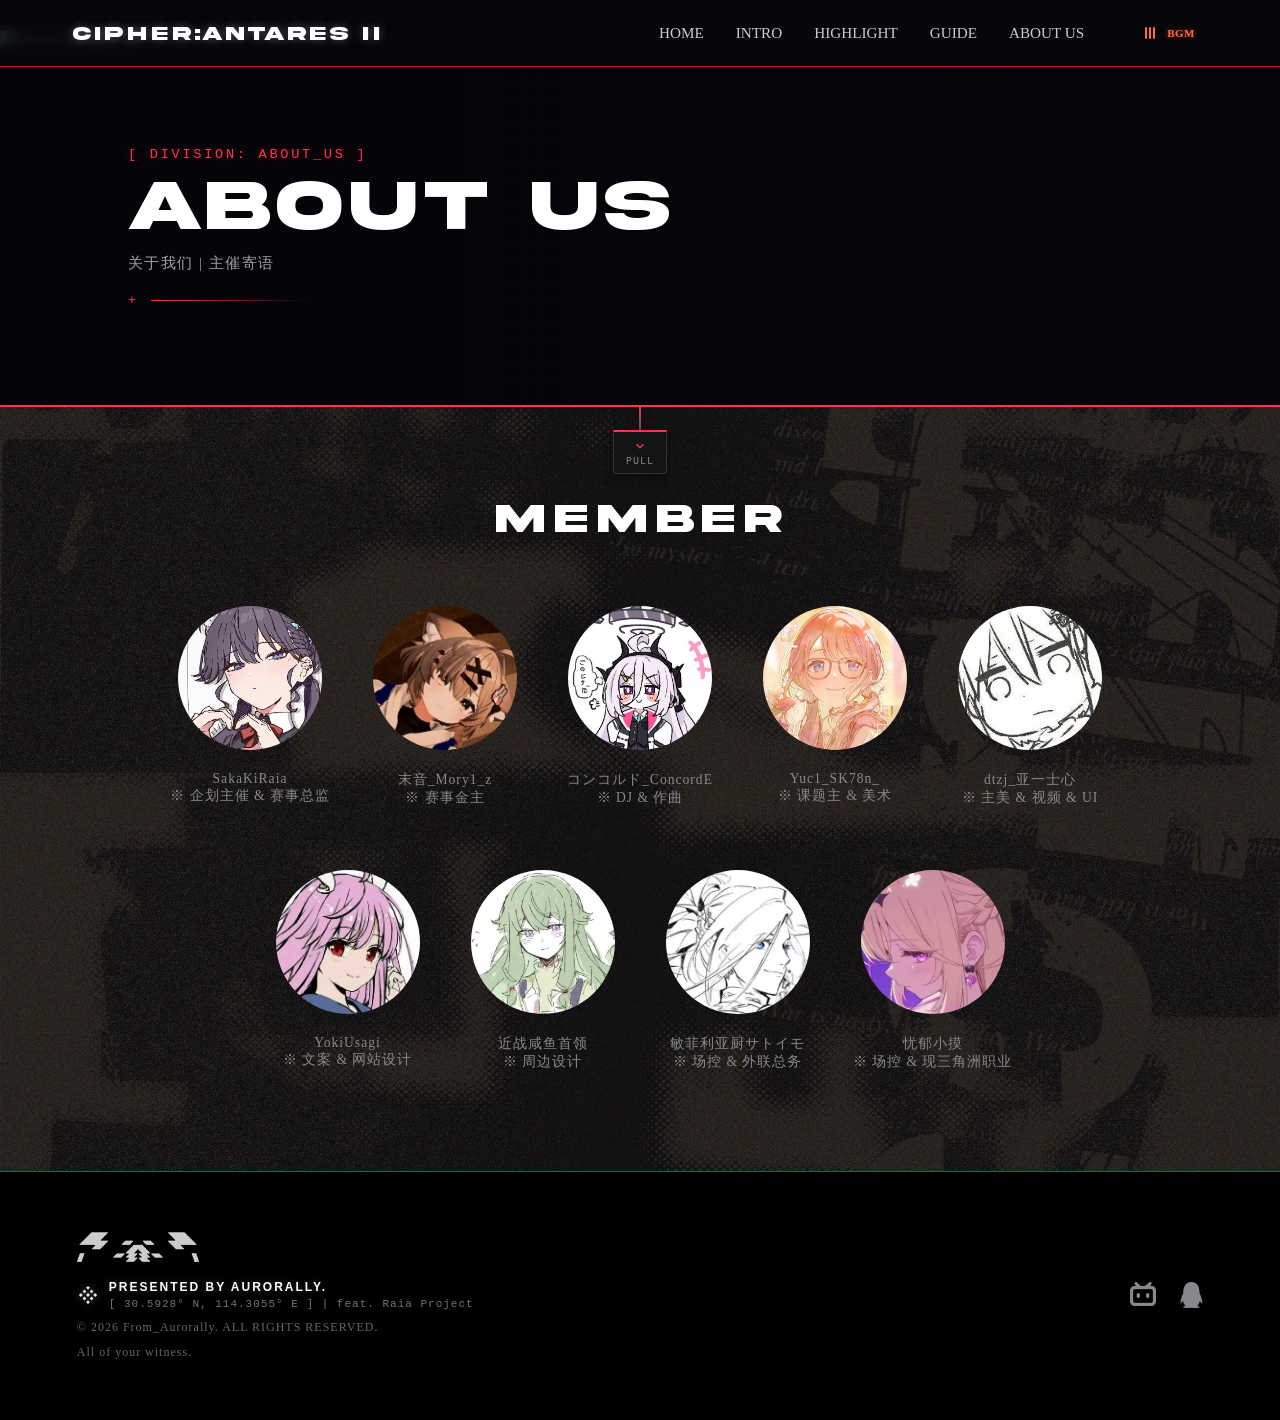
==== about.html @ d3c15f0f "add umamijs" ====
<!DOCTYPE html>
<html lang="zh-CN">
<head>
  <meta charset="UTF-8" />
  <meta name="viewport" content="width=device-width, initial-scale=1.0" />
  <title>CIPHER:ANTARES | 关于我们</title>
  <link rel="icon" href="../../assets/images/logo/ca2logo.png" type="image/png" sizes="32x32">
  <!-- 基础样式 -->
  <link rel="stylesheet" href="assets/css/base.css" />
  <link rel="stylesheet" href="assets/css/layout.css" />
  <link rel="stylesheet" href="assets/css/components.css" />
  <link rel="stylesheet" href="assets/css/pages/about.css" />
  <script defer src="https://cloud.umami.is/script.js" data-website-id="d69e4de8-8d3d-44d1-95a3-670a2f9393e1"></script>
</head>

<body>

<!-- ===============================
     顶部导航（独立存在）
     =============================== -->
<header class="site-header">
  <div class="nav-inner">
   <a href="index.html" class="logo">
  <span class="logo-text">CIPHER:ANTARES II</span>
</a>

    <input type="checkbox" id="nav-toggle" class="nav-toggle" style="display: none;">
    
    <label for="nav-toggle" class="menu-button">
      <span class="hamburger"></span>
    </label>

    <div class="header-right">
      <nav class="main-nav">
        <a href="index.html">HOME</a>
        <a href="introduction.html">INTRO</a>
        <a href="highlight.html">HIGHLIGHT</a>
        <a href="guidelines.html">GUIDE</a>
        <a href="about.html">ABOUT US</a>
      </nav>

      <div class="nav-music-btn" id="bgm-btn">
        <div class="music-bars"><span class="bar"></span><span class="bar"></span><span class="bar"></span></div>
        <span class="music-text">BGM</span>
        <audio id="main-audio" loop><source src="../assets/music/ca2mix.mp3" type="audio/mp3"></audio>
      </div>
    </div>
  </div>
</header>

<!-- ===============================
     banner和下拉面板
     =============================== -->

<main class="page-content reveal">
  
  <section class="about-banner">
    <img 
      src="../../assets/images/about/banner.webp" 
      alt="About Background" 
      class="banner-img"
    />
    
    <div class="banner-bg-overlay"></div>
    
    <div class="banner-container">
      <div class="banner-tag">[ DIVISION: ABOUT_US ]</div>
      <h1 class="banner-title">ABOUT US</h1>
      <p class="banner-subtitle">关于我们 | 主催寄语</p>
      
      <div class="banner-deco-harness">
        <span class="cross-pointer">+</span>
        <span class="line-pursuit"></span>
      </div>
    </div>
  </section>

  <section class="about-main-body">

    <div class="tactical-drawer-container">
  
  <div id="creator-panel" class="creator-message-panel">
    <div class="panel-inner">
      <div class="panel-header">
        <span class="manifesto-tag">[ FromAurorally_ ]</span>
        <div class="panel-deco-line"></div>
      </div>
     <div class="panel-body">
  <h4>关于 Aurorally</h4>
  <p>
    Aurorally 是由原 Code:Aurora 赛事组委会部分成员重组，以发起者 SakaKiRaia 为核心组建的一支专注于 wota艺 赛事活动的企划。<br>
    我们怀着不同的理由但相同的目的走到了一起，尽管如此短暂，一切只为让你亲眼见证发生在当下每一瞬间并铭刻于心。
  </p>

  <div class="panel-deco-line" style="margin: 25px 0 15px 0; opacity: 0.4;"></div>

  <h4>关于 Sakaki's Raia Project</h4>
  <p>
    在十年的打师生涯里，我见到了形形色色的人们，并且有幸与这其中的一部分人们成为了挚友。<br>
    Raia Project 是将我对 wota艺、音乐和我所喜爱和理解的艺术和时尚文化的融合，与我的好朋友们一起打造的多元载体。<br>
    这并不是我一个人的 playroom，而是和我走在同一道路的每个人一同构想的不可能。
  </p>
  
  <p style="text-align: right; color: #ff334d; font-family: monospace; font-weight: bold; margin-top: 15px; letter-spacing: 1px;">
    —— Sakaki
  </p>
</div>
    </div>
  </div>

  <div id="tactical-pull-tab" class="pull-tab-trigger">
    <div class="pull-line"></div>
    <div class="pull-handle">
      <svg class="pull-icon" viewBox="0 0 24 24">
        <path d="M7.41 8.59L12 13.17l4.59-4.58L18 10l-6 6-6-6 1.41-1.41z"/>
      </svg>
      <span class="pull-text">PULL</span>
    </div>
  </div>

</div>

    </section>
    <!-- ===============================
     现役成员
     =============================== -->
<section class="member_section_simple reveal">
    <h2 class="member_title_simple">MEMBER</h2>
    
    <div class="member_list_simple">
        
        <div class="member_matrix_row">
            <div class="member_item_simple">
                <a href="https://space.bilibili.com/1605823" target="_blank" class="member_link_simple">
                    <img src="../../assets/images/about/sakaki.jpg" alt="SakaKiRaia" class="member_img_simple">
                </a>
                <p class="member_desc_simple">SakaKiRaia<br> ※ 企划主催 & 赛事总监</p>
            </div>

            <div class="member_item_simple">
                <a href="https://space.bilibili.com/10678397" target="_blank" class="member_link_simple">
                    <img src="../../assets/images/about/moyin.jpg" alt="Member Avatar" class="member_img_simple">
                </a>
                <p class="member_desc_simple">末音_Mory1_z<br> ※ 赛事金主</p>
            </div>

            <div class="member_item_simple">
                <a href="https://space.bilibili.com/179640217" target="_blank" class="member_link_simple">
                    <img src="../../assets/images/about/concorde.jpg" alt="Member Avatar" class="member_img_simple">
                </a>
                <p class="member_desc_simple">コンコルド_ConcordE<br> ※ DJ & 作曲</p>
            </div>

            <div class="member_item_simple">
                <a href="https://space.bilibili.com/8405130" target="_blank" class="member_link_simple">
                    <img src="../../assets/images/about/yuci.jpg" alt="Member Avatar" class="member_img_simple">
                </a>
                <p class="member_desc_simple">Yuc1_SK78n_<br> ※ 课题主 & 美术</p>
            </div>

            <div class="member_item_simple">
                <a href="https://space.bilibili.com/71351123" target="_blank" class="member_link_simple">
                    <img src="../../assets/images/about/yayi.jpg" alt="Member Avatar" class="member_img_simple">
                </a>
                <p class="member_desc_simple">dtzj_亚一士心<br>  ※ 主美 & 视频 & UI</p>
            </div>
        </div>

        <div class="member_matrix_row">

            <div class="member_item_simple">
                <a href="https://space.bilibili.com/13145340" target="_blank" class="member_link_simple">
                    <img src="../../assets/images/about/yao.jpg" alt="Member Avatar" class="member_img_simple">
                </a>
                <p class="member_desc_simple">YokiUsagi<br>  ※ 文案 & 网站设计</p>
            </div>


            <div class="member_item_simple">
                <a href="https://space.bilibili.com/39491863" target="_blank" class="member_link_simple">
                    <img src="../../assets/images/about/xianyu.jpg" alt="Member Avatar" class="member_img_simple">
                </a>
                <p class="member_desc_simple">近战咸鱼首领<br>  ※ 周边设计</p>
            </div>

            <div class="member_item_simple">
                <a href="https://space.bilibili.com/131552605" target="_blank" class="member_link_simple">
                    <img src="../../assets/images/about/qie.jpg" alt="Member Avatar" class="member_img_simple">
                </a>
                <p class="member_desc_simple">敏菲利亚厨サトイモ<br> ※ 场控 & 外联总务</p>
            </div>

            <div class="member_item_simple">
                <a href="https://space.bilibili.com/262949741" target="_blank" class="member_link_simple">
                    <img src="../../assets/images/about/moi.jpg" alt="Member Avatar" class="member_img_simple">
                </a>
                <p class="member_desc_simple">忧郁小摸<br> ※ 场控 & 现三角洲职业</p>
            </div>

           
        </div>

    </div>
</section>

</main>













<!-- 页脚区域 -->
<!-- Font Awesome -->
<link
  rel="stylesheet"
  href="https://cdnjs.cloudflare.com/ajax/libs/font-awesome/6.5.1/css/all.min.css"
/>

<footer class="main-footer">
  <div class="footer-container">
    <div class="footer-info">
      <div class="footer-logo">
        <img
          src="../../assets/images/logo/half-logo.png"
          alt="CIPHER:ANTARES II"
        >

        <div class="presented-by">
          <div class="presented-content">

            <span class="main-text">
              PRESENTED BY AURORALLY.
            </span>

            <span class="geo-coord">
              [ 30.5928° N, 114.3055° E ] | feat. Raia Project
            </span>

          </div>
        </div>

      </div>

      <p class="copyright">
        © 2026 From_Aurorally. ALL RIGHTS RESERVED.
      </p>

      <p class="slogan">
        All of your witness.
      </p>

    </div>

    <!-- SNS LINKS -->

    <div class="footer-links">

      <!-- BILIBILI -->

      <a
        href="https://space.bilibili.com/3461579630708768/"
        target="_blank"
        class="footer-icon-link"
        aria-label="Bilibili"
      >
        <i class="fa-brands fa-bilibili"></i>
      </a>

      <!-- QQ GROUP -->

      <a
        href="http://qm.qq.com/cgi-bin/qm/qr?_wv=1027&k=5QK3-1fl89k9BeYAehmGG2VY865gLKZG&authKey=m26QxLhemv8t9h1xnzWl4G32vc2Mon6k4yRUpjU6hcfHFciSiLjvbk11tkfnHjHq&noverify=0&group_code=954858240"
        target="_blank"
        class="footer-icon-link"
        aria-label="QQ Group"
      >
        <i class="fa-brands fa-qq"></i>
      </a>

    </div>

  </div>

</footer>

<!-- ===============================
     JS
     =============================== -->
<script src="assets/js/pages/about.js"></script>
<script src="assets/js/animation.js"></script>
<script src="assets/js/main.js"></script>


<!-- Lenis 核心库 -->
<script src="https://unpkg.com/lenis@1.1.13/dist/lenis.min.js"></script>
</body>
</html
---- assets/css/base.css ----
:root {
  /* ===============================
     主色系（红黑霓虹 · 七月流火）
     =============================== */

  /* 背景：带红调的深黑 */
  --color-bg: #070509;
  --color-bg-soft: #12080d;

  /* 主色：恒星红（不深、不闷） */
  --color-primary: #E35A3A;

  /* 辅助红（结构 / 分割用） */
  --color-secondary: #7A1F24;

  /* 强调色：更亮的流火 */
  --color-accent: #e62e00;

  /* ===============================
     文字
     =============================== */

  --color-text-main: #F2E9EB;
  --color-text-muted: #9A7A80;

  /* ===============================
   霓虹效果（热霓虹 · 明显可见）
   =============================== */

--glow-primary:
  0 0 6px  rgba(255, 106, 61, 0.45),
  0 0 14px rgba(255, 106, 61, 0.65),
  0 0 28px rgba(227, 90, 58, 0.55);

--glow-accent:
  0 0 8px  rgba(255, 140, 90, 0.55),
  0 0 18px rgba(255, 106, 61, 0.75),
  0 0 36px rgba(227, 90, 58, 0.6);


  /* ===============================
     字体
     =============================== */
:root {
  /* 标题字体：
     英文使用你注册的 akirafont
     中文使用你注册的 homo-black（900字重）
  */
  --font-title:
    'akirafont',
    'homo-sc-black',
    sans-serif;

  /* 正文字体：
     英文使用 Inter
     中文使用 Noto Sans SC（系统没有时回退到 sans-serif）
  */
  --font-body:
    'Inter',
    'Noto Sans SC',
    sans-serif;

  /* 如果你仍然需要单独控制中英文标题，也建议保留这两个变量 */
  --font-en-title: 'akirafont';
  --font-cn-title: 'homo-black';
}

  /* ===============================
     布局
     =============================== */

  --max-width: 1200px;
}

/* ===============================
   全局重置
   =============================== */

* {
  margin: 0;
  padding: 0;
  box-sizing: border-box;
}

/* ===============================
   页面基础
   =============================== */

body {
  background: var(--color-bg);
  color: var(--color-text-main);
  font-family: var(--font-body);
  padding-top: 72px;
  margin: 0;
  overflow-x: hidden; /* 只禁横向 */
}

html {
  scroll-behavior: smooth; /* 只影响锚点，不影响滚轮 */
}


.ParticleField {
  position: fixed;
  inset: 0;
  z-index: 1;         /* 在背景 */
  pointer-events: none;
}

#field-canvas {
  width: 100%;
  height: 100%;
}



/* =====================================================
   全局背景配置 (正文背景图)
   ===================================================== */
body {
  margin: 0;
  padding: 0;
  color: #fff;
  background-color: var(--dark-bg); /* 底色兜底 */

  background-image: 
    url('../images/venue/main-bg.webp'); 
  
  background-attachment: fixed;    /* 固定背景，产生视差滚动感 */
  background-position: center top; /* 1080x1920 图片建议从顶部对齐 */
  background-repeat: no-repeat;
  background-size: cover;          /* 等比缩放撑满 */
}

/* =====================================================
   容器透明化处理 (关键)
   ===================================================== */

.section {
  /* 必须取消之前的背景色，否则会遮挡 body 的图 */
  background: transparent !important; 
}



/* 1. 让 body 变成占满全屏的纵向 Flex 容器 */
body {
    display: flex;
    flex-direction: column;
    min-height: 100vh; /* 核心：确保 body 至少与浏览器可视区域一样高 */
    margin: 0;         /* 消除浏览器默认外边距 */
}

/* 2. 让主体内容区域自动扩张，吃掉所有剩余空间 */
.page-content {
    flex: 1;           /* 核心：自动分配剩余空间，无内容时也会把 footer 牢牢顶在最底下 */
    position: relative; 
}

/* 3. 页脚样式微调 */
.main-footer {
    position: relative;
    z-index: 100;
    background: #000;
    padding: 60px var(--side-padding);
    border-top: 1px solid var(--july-flame);
    margin-top: auto;  /* 保险机制：在某些极端布局下依然强制置底 */
}



/* ===============================
   Presented By 样式说明  已放footer
   =============================== */
.kv-actions {
  display: flex;
  align-items: center; 
  gap: 20px; 
  flex-wrap: wrap;
}

.presented-by {
  display: flex;
  align-items: center; /* 九宫格与右侧整体垂直居中 */
  gap: 10px;           /* 👈 拉近九宫格与文字的间距，原为 15px */
  pointer-events: none;
  margin-top: 8px; 
}

/* 45度旋转九宫格印花 */
.presented-by::before {
  content: "";
  flex-shrink: 0;      /* 防止被压缩 */
  width: 22px; 
  height: 22px;
  background-image: url("data:image/svg+xml,%3Csvg width='24' height='24' viewBox='0 0 24 24' fill='none' xmlns='http://www.w3.org/2000/svg'%3E%3Cg transform='rotate(45 12 12)'%3E%3Crect x='5' y='5' width='3' height='3' fill='white'/%3E%3Crect x='10.5' y='5' width='3' height='3' fill='white'/%3E%3Crect x='16' y='5' width='3' height='3' fill='white'/%3E%3Crect x='5' y='10.5' width='3' height='3' fill='white'/%3E%3Crect x='10.5' y='10.5' width='3' height='3' fill='white'/%3E%3Crect x='16' y='10.5' width='3' height='3' fill='white'/%3E%3Crect x='5' y='16' width='3' height='3' fill='white'/%3E%3Crect x='10.5' y='16' width='3' height='3' fill='white'/%3E%3Crect x='16' y='16' width='3' height='3' fill='white'/%3E%3C/g%3E%3C/svg%3E");
  background-size: contain;
  background-repeat: no-repeat;
  filter: drop-shadow(0 0 5px rgba(255, 255, 255, 0.4));
  opacity: 0.9;
}

/* 文字内容容器：上下排列 */
.presented-content {
  display: flex;
  flex-direction: column;
  align-items: flex-start; /* 左对齐 */
  gap: 2px;               /* 两行字之间的行间距 */
}

/* 上行：主标题 */
.main-text {
  font-size: 18px; 
  font-family: var(--font-title);
  color: rgba(255, 255, 255, 0.9); 
  letter-spacing: 0.05em; 
  text-transform: uppercase;
  font-weight: 700; 
  text-shadow: 0 0 10px rgba(255, 255, 255, 0.2);
}

/* 下行：经纬度中括号 */
.geo-coord {
  font-size: 11px;       /* 坐标稍微小一点才有情报感 */
  font-family: 'Courier New', monospace; /* 使用等宽字体更有代码感 */
  color: rgba(255, 255, 255, 0.5); 
  letter-spacing: 0.1em;
  font-weight: 400;
}


.section.intro {
  padding-top: 45px !important; /* 根据视觉微调，尝试改成 20px 或 40px */
}

/* 标题样式：消除默认 margin 导致的空隙 */
---- assets/css/layout.css ----
@font-face {
  font-family: 'akirafont'; 
  /* 注意：../ 表示返回上一级，进入 fonts 文件夹 */
  src: url("/assets/fonts/akira-exp.woff2") format('woff2'); /* 优先用 woff2 */
  font-weight: normal;
  font-style: normal;
  font-display: swap;
}

@font-face {
  font-family: 'homo-sc-black'; 
  /* 注意：../ 表示返回上一级，进入 fonts 文件夹 */
  src: url("/assets/fonts/homo-sc-black.woff2") format('woff2'); /* 优先用 woff2 */
  font-weight: 900;
  font-style: normal;
  font-display: swap;
}

/* ===============================
   1. 基础全局样式
   =============================== */
.logo { text-decoration: none; }


.btn {
  padding: 0.75rem 1.5rem;
  border-radius: 999px;
  font-weight: 600;
  text-decoration: none;
  transition: 0.3s ease;
  display: inline-block;
}

.btn.primary {
  background: var(--color-primary);
  color: #000;
  box-shadow: var(--glow-primary);
}

.btn.ghost {
  border: 1px solid var(--color-primary);
  color: var(--color-primary);
}

/* ===============================
   2. 顶部导航
   =============================== */
.site-header {
  position: fixed;
  top: 0;
  left: 0;
  width: 100%;
  /* 必须是全场最高，压过 Hero(30) 和 HUD */
  z-index: 9999; 
  background: rgba(7, 8, 12, 0.6);
  backdrop-filter: blur(6px);
  border-bottom: 1.5px solid #e60036;
  
  /* 关键：让 header 容器本身不挡鼠标，点击可以穿透到下方的视频/Logo */
  pointer-events: none; 
}

.nav-inner {
  /* 恢复导航内容的点击能力 */
  pointer-events: auto; 
  
  max-width: var(--max-width);
  margin: 0 auto;
  padding: 1rem 2rem;
  display: flex;
  align-items: center;
  justify-content: space-between;
}


.main-nav { 
  display: flex; 
  gap: 2rem; 
}

/* 导航链接基础样式 */
.main-nav a {
  position: relative;
  text-decoration: none;
  font-size: 0.95rem;
  color: #ccc; /* 默认浅灰色，增加悬停对比度 */
  padding: 0.5rem 0;
  transition: color 0.3s ease;
}


.header-right {
  display: flex;
  align-items: center;
  gap: 3rem;
}

/* --- 暗橘红射线动效（热霓虹） --- */
.main-nav a::after {
  content: "";
  position: absolute;
  left: 0;
  bottom: -2px;
  width: 100%;
  height: 2px;

  /* 七月流火 · 暗橘红渐变射线 */
  background: linear-gradient(
    to right,
    transparent,
    rgba(255, 106, 61, 0.35) 20%,
    #E60036 60%,
    #fff1e8 95%,
    #fff1e8 100%
  );

  /* 热霓虹光晕（不是激光） */
  box-shadow:
    0 0 6px rgba(255, 106, 61, 0.6),
    0 0 16px rgba(227, 90, 58, 0.55);

  /* 初始状态：从右侧缩回 */
  transform: scaleX(0);
  transform-origin: right;
  transition: transform 0.4s cubic-bezier(0.4, 0, 0.2, 1);
}

/* 悬停状态：射线从左侧划出 */
.main-nav a:hover::after {
  transform: scaleX(1);
  transform-origin: left;
}


/* 悬停状态：射线从左侧划出 */
.main-nav a:hover::after {
  transform: scaleX(1);
  transform-origin: left;
}

/* --- Logo 容器（新增 Flex 布局） --- */
.logo {
  /* 核心：让图片和文字并排并垂直居中 */
  display: flex;
  align-items: center;
  gap: 12px; /* 图片和文字之间的间距 */
  flex-shrink: 0; /* 极其重要：防止 Logo 在空间不足时被菜单挤扁 */

  /* 保留原有字体设置 */
  font-family: 'akirafont', sans-serif; 
  font-size: 1.25rem;
  letter-spacing: 0.08em;
  color: #ffffff !important;
  font-weight: normal;
  text-decoration: none;
  text-shadow: 0 0 10px rgba(255, 255, 255, 0.3);
  transition: all 0.3s ease;
  white-space: nowrap; 
}

/* --- 新增：图片 Logo 样式 --- */
.logo-img {
  height: 32px; /* 根据你的文字高度调整，1.25rem 约为 20-24px，30px 左右比较大气 */
  width: auto;
  display: block;
  /* 初始滤镜：给图片也加一点点淡淡的发光，呼应文字 */
  filter: drop-shadow(0 0 5px rgba(255, 255, 255, 0.2));
  transition: all 0.3s ease;
}

/* --- 悬停效果扩展到图片 --- */
.logo:hover {
  color: #e60036 !important;
  text-shadow:
    0 0 10px rgba(255, 106, 61, 0.7),
    0 0 24px rgba(227, 90, 58, 0.6);
  opacity: 0.9;
}

.logo:hover .logo-img {
  /* 悬停时图片微微放大，并染上红光（如果你的 Logo 是白色的） */
  transform: scale(1.05);
  filter: drop-shadow(0 0 8px rgba(230, 0, 54, 0.6));
}

/* ===============================
   移动端导航适配 (Media Query)
   =============================== */
/* --- 默认隐藏开关 --- */
.menu-button { display: none; }

@media (max-width: 992px) {
  /* 🎯 【安全防御】锁死移动端视口，斩断一切右侧溢出和滑动的可能 */
  html, body {
    width: 100%;
    max-width: 100vw;
    overflow-x: hidden;
  }

  /* 1. 显示汉堡按钮 */
  .menu-button {
    display: flex;
    justify-content: center;
    align-items: center;
    width: 30px;
    height: 30px;
    cursor: pointer;
    z-index: 1001;
    position: relative; /* 🎯 【核心微调】必须加 relative！否则下面 absolute 的三条杠在小屏上会错位乱飞撑开右侧 */
  }
  
  .hamburger, .hamburger::before, .hamburger::after {
    width: 22px;
    height: 2px;
    background: #fff;
    position: absolute;
    transition: 0.3s;
  }
  
  /* 🎯 【精准居中】确保三条杠在 30x30 的容器内绝对居中，避免微小溢出 */
  .hamburger {
    top: 50%;
    left: 50%;
    transform: translate(-50%, -50%);
  }
  .hamburger::before { content: ""; top: -8px; left: 0; }
  /* 🎯 【动画顺畅】将 bottom: -8px 改为 top: 8px，配合你下面的变叉号 transform 旋转时轴心更稳 */
  .hamburger::after { content: ""; top: 8px; left: 0; }

  /* 2. 改造 header-right 为全屏侧边栏 */
  .header-right {
    position: fixed;
    top: 0;
    right: -100%; /* 初始藏在右侧 */
    
    /* 🎯 【屏幕自适应】 */
    width: 75%;
    max-width: 320px; /* 🎯 【平板适配】限制最大宽度。防止在平板大屏幕上 75% 显得过于巨大 */
    
    height: 100vh;
    height: 100dvh; /* 🎯 【全面屏适配】动态视口高度，防止被 iPhone / Android 手机自带的底部虚拟浏览器工具栏遮挡 */
    background: rgba(7, 8, 12, 0.98);
    backdrop-filter: blur(15px);
    -webkit-backdrop-filter: blur(15px); /* 🎯 【Safari兼容】确保苹果手机上毛玻璃效果生效 */
    
    /* 内部元素改为纵向排列 */
    display: flex; /* 🎯 【结构补丁】确保 flex 布局在 fixed 定位下 100% 生效 */
    flex-direction: column;
    justify-content: center;
    align-items: center;
    gap: 3.5rem; /* 增加导航和音乐之间的间距 */
    transition: right 0.4s cubic-bezier(0.4, 0, 0.2, 1);
    z-index: 1000;
    
    /* 🎯 【防挤压溢出】 */
    box-sizing: border-box;
    padding: 40px 20px;
  }

  /* 3. 展开状态 */
  .nav-toggle:checked ~ .header-right {
    right: 0;
  }

  /* 4. 音乐控件微调：在菜单里要显眼一点 */
  .nav-music-btn {
    position: relative;
    /* 确保在 nav-inner 内部也是高层级 */
    z-index: 10; 
    display: flex;
    align-items: center;
    gap: 8px;
    cursor: pointer !important; /* 强制显示手型 */
    pointer-events: auto !important; /* 强制开启点击 */
    padding: 4px 12px;
    border-radius: 4px;
    transition: all 0.3s ease;
  }
  
  .music-text {
    display: block !important; /* 菜单里可以显示文字 */
    font-size: 14px;
    letter-spacing: 2px;
  }

  /* 5. 导航项微调 */
  .main-nav {
    display: flex; /* 🎯 【结构补丁】确保 flex 生效 */
    flex-direction: column;
    align-items: center;
    gap: 2rem;
    width: 100%; /* 🎯 【宽度锁定】让导航容器占满侧边栏，防止内容因挤压换行 */
  }
  
  .main-nav a {
    font-size: 1.2rem;
    display: block;
    width: 100%;        /* 🎯 【点击域扩大】方便手机端手指点击 */
    text-align: center; /* 🎯 文字居中 */
  }

  /* 6. 汉堡变叉号 */
  .nav-toggle:checked ~ .menu-button .hamburger { background: transparent; }
  .nav-toggle:checked ~ .menu-button .hamburger::before { transform: rotate(45deg); top: 0; }
  .nav-toggle:checked ~ .menu-button .hamburger::after { transform: rotate(-45deg); top: 0; } /* 🎯 【动画修复】改为 top: 0 归位后旋转，生成的 X 完美居中不抖动 */
}

/* ==================================================== */
/* 🎯 【全量新增】极端小屏/窄屏手机完美适配 (宽度小于 480px) */
/* ==================================================== */
@media (max-width: 480px) {
  .header-right {
    width: 100%;       /* 🎯 在纯手机端，侧边栏直接改为 100% 全屏，彻底解决任何比例下的露白问题 */
    max-width: 100vw;
    gap: 2.5rem;       /* 🎯 稍微压缩纵向间距，防止小屏/矮屏手机（如 iPhone SE）垂直方向塞不下导致死锁 */
  }
}



/* 音乐按钮在导航栏中的样式 */
.nav-music-btn {
  display: flex;
  align-items: center;
  gap: 8px;
  cursor: pointer;
  padding: 4px 12px;
  border-radius: 4px;

  /* 改为暗橘红体系 */
  border: 1px solid rgba(255, 106, 61, 0);

  transition: all 0.3s ease;
}

.nav-music-btn:hover {
  border-color: rgba(255, 106, 61, 0.45);
  background: rgba(255, 106, 61, 0.06);
}

/* 迷你跳动条 */
.music-bars {
  display: flex;
  align-items: flex-end;
  gap: 2px;
  height: 12px;
  width: 14px;
}

.music-bars .bar {
  width: 2px;
  height: 100%;

  /* 暗橘红发光条 */
  background: #ff6a3d;
  border-radius: 1px;

  transition: height 0.2s ease;
}

/* 播放态动画 */
.nav-music-btn.playing .bar {
  animation: music-jump 0.6s ease-in-out infinite alternate;
}

.nav-music-btn.playing .bar:nth-child(1) {
  animation-delay: 0.1s;
}

.nav-music-btn.playing .bar:nth-child(2) {
  animation-delay: 0.3s;
  height: 60%;
}

.nav-music-btn.playing .bar:nth-child(3) {
  animation-delay: 0.2s;
  height: 80%;
}

/* 热霓虹跳动动画 */
@keyframes music-jump {
  0% {
    height: 20%;
  }
  100% {
    height: 100%;
    box-shadow:
      0 0 6px rgba(255, 106, 61, 0.75),
      0 0 14px rgba(227, 90, 58, 0.55);
  }
}

/* BGM 文字 */
.music-text {
  font-size: 11px;
  color: #ff6a3d;
  font-weight: bold;
  letter-spacing: 0.5px;

  text-shadow:
    0 0 6px rgba(255, 106, 61, 0.6);
}

/* 保证层级 */
.nav-music-btn {
  position: relative;
  z-index: 20001;
}

/* 确保点击 label 时能精准穿透到 input */
.menu-button {
  cursor: pointer !important;
  display: flex;
  position: relative;
  z-index: 10001; /* 确保在最顶层 */
}

.hamburger {
  pointer-events: none; /* 让点击穿透线条，直接作用于 label */
}




/* ===============================
   Scroll Indicator 滚动指示器
   =============================== */

.scroll-indicator {
  position: fixed;
  bottom: 28px;
  left: 50%;
  transform: translateX(-50%);
  z-index: 20;
  cursor: pointer;

  transition:
    opacity 0.6s ease,
    transform 0.6s cubic-bezier(0.16, 1, 0.3, 1);
}

/* 箭头本体（暗橘红热霓虹） */
.scroll-indicator span {
  display: block;
  width: 20px;
  height: 20px;

  border-right: 3px solid #ff6a3d;
  border-bottom: 3px solid #ff6a3d;

  transform: rotate(45deg);

  /* 热霓虹光，不是激光 */
  filter:
    drop-shadow(0 0 6px rgba(255, 106, 61, 0.65))
    drop-shadow(0 0 14px rgba(227, 90, 58, 0.55));

  animation: arrow-bounce 2s infinite;
}

/* 呼吸动画（保持 rotate，不动结构） */
@keyframes arrow-bounce {
  0% {
    transform: rotate(45deg) translate(0, 0);
    opacity: 0.2;
  }

  50% {
    opacity: 1;
    filter:
      drop-shadow(0 0 10px rgba(255, 106, 61, 0.8))
      drop-shadow(0 0 22px rgba(227, 90, 58, 0.65));
  }

  100% {
    transform: rotate(45deg) translate(12px, 12px);
    opacity: 0;
  }
}


/* hover */
.scroll-indicator:hover span {
  border-color: #fff;
  filter: drop-shadow(0 0 10px #fff);
}

/* 消失态 */
.scroll-indicator.is-hidden {
  opacity: 0;
  pointer-events: none;
  transform: translateX(-50%) translateY(-20px);
}



/* ===============================
   开屏与正文的分界
   =============================== */

.section.intro {
  padding-top: 6rem;
  margin-top: calc(100vh - 6rem);
}


/* =====================================================
   CIPHER:ANTARES — 全量视觉合并版
   ===================================================== */

:root {
  --july-flame: #e62e00;
  --dark-bg: #07080c;
  --side-padding: 6vw;
}

.hero {
  position: relative;
  width: 100%;
  height: 100vh;
  display: flex;
  flex-direction: column;
  justify-content: flex-end; /* 确保内容在底部 */
  overflow: hidden;
  background: var(--dark-bg);
}

/* 标题：巨型、分行、紧凑 */
.intro-title {
  position: relative;
  z-index: 30;
  padding-left: var(--side-padding);
  margin-bottom: 20px;

  /* 极致大字号与视觉压迫感 */
  font-size: clamp(60px, 15vw, 180px); 
  font-weight: 900;
  letter-spacing: -0.07em; /* 字符紧凑 */
  line-height: 0.82;       /* 行间距紧凑 */
  
  color: var(--july-flame);
  text-transform: uppercase;
  pointer-events: none;
  text-align: left;
  display: block; /* 改回 block，依靠 <br> 换行 */
}

/* 字符基础样式 */
.intro-title span {
  display: inline-block;
  opacity: 0;
  filter: drop-shadow(0 0 15px rgba(255, 106, 61, 0.3));
}

/* C A N S 字符入场动画 */
.intro-title span.life {
  opacity: 1;
  animation: life-ignite 2.2s cubic-bezier(0.22, 0.61, 0.36, 1) forwards;
}

@keyframes life-ignite {
  0% { opacity: 0; transform: translateY(30px); filter: blur(10px); }
  100% { opacity: 1; transform: translateY(0); filter: blur(0); }
}

/* 普通字符打字机显现 */
.intro-title span.type.show {
  opacity: 1;
  transition: opacity 0.2s ease;
}

/* 按钮布局：防变形 */
.kv-actions {
  position: relative;
  z-index: 40;
  padding-left: var(--side-padding);
  margin-bottom: 12vh;
  display: flex;
  gap: 16px;
  flex-wrap: wrap;
}

.btn {
  display: inline-flex;
  width: auto;           /* 禁止拉伸 */
  min-width: 140px;      /* 保证点击区域 */
  padding: 12px 32px;
  font-size: 14px;
  font-weight: 700;
  text-decoration: none;
  text-transform: uppercase;
  border: 1px solid transparent;
  transition: all 0.3s ease;
  justify-content: center;
}

.btn.primary { background: var(--july-flame); color: #000; }
.btn.ghost { border-color: var(--july-flame); color: var(--july-flame); }

/* 移动端优化 */
@media (max-width: 768px) {
  .intro-title {
    font-size: clamp(50px, 18vw, 90px);
    line-height: 0.85;
    letter-spacing: -0.05em;
  }
  .kv-actions {
    padding-left: var(--side-padding);
    flex-direction: row; /* 保持横排，空间不足自动折行 */
  }
  .btn {
    flex: 0 1 auto; /* 彻底防止宽度撑满屏幕 */
    min-width: 120px;
    padding: 10px 20px;
  }
}

/* 页脚 */
.main-footer {
  position: relative;
  z-index: 100;
  background: #000;
  padding: 60px var(--side-padding);
  border-top: 1px solid var(--july-flame);
}

.footer-container {
  display: flex;
  justify-content: space-between;
  align-items: center;
  max-width: 1400px;
  margin: 0 auto;
  gap: 40px;
}

.footer-logo img {
  height: 30px;
  opacity: 0.8;
  filter: grayscale(1);
  transition: 0.3s;
}

.footer-logo img:hover {
  filter: grayscale(0);
  opacity: 1;
}

.presented-by{
  margin-top: 14px;
}

.presented-content{
  display: flex;
  flex-direction: column;
  gap: 4px;
}

.main-text{
  font-size: 12px;
  letter-spacing: 2px;
  color: white;
}

.geo-coord{
  font-size: 11px;
  letter-spacing: 1px;
  color: rgba(255,255,255,0.45);
}

.copyright,
.slogan {
  font-size: 12px;
  color: rgba(255, 255, 255, 0.4);
  margin-top: 10px;
  letter-spacing: 1px;
}

/* =========================
   ICON LINKS
========================= */

.footer-links {
  display: flex;
  align-items: center;
  gap: 24px;
}

.footer-icon-link {
  display: inline-flex;
  align-items: center;
  justify-content: center;
  text-decoration: none;

  font-size: 26px;
  color: #88888c;

  transition:
    color 0.25s ease,
    transform 0.25s ease,
    text-shadow 0.25s ease;
}

.footer-icon-link i {
  color: inherit;
  font-size: inherit;
}

.footer-icon-link:hover {
  color: #ffffff;
  transform: translateY(-2px);

  text-shadow:
    0 0 8px rgba(255,255,255,0.5),
    0 0 16px rgba(255,255,255,0.3);
}

/* =========================
   MOBILE
========================= */

@media (max-width: 768px) {

  .main-footer{
    padding: 40px 20px;
  }

  .footer-container {
    flex-direction: column;
    align-items: center;      /* 横向居中 */
    justify-content: center;  /* 纵向居中 */
    text-align: center;       /* 文字居中 */
  }

  .footer-info{
    display: flex;
    flex-direction: column;
    align-items: center;
  }

  .footer-links {
    gap: 18px;
    justify-content: center;  /* icon 居中 */
    margin-top: 24px;
  }

  .footer-icon-link {
    font-size: 22px;
  }
}


/* 向下滚动加载定义动画：从下方 30px 处滑入并变为不透明 */
/* --- 滚动加载核心：防止水平偏移 --- */
/* 1. 基础加载类 */
.reveal {
    opacity: 0;
    /* 关键：使用 translate3d 强制仅在 Y 轴偏移，杜绝水平右偏 */
    transform: translate3d(0, 40px, 0); 
    visibility: hidden;
    transition: opacity 0.8s ease-out, transform 0.8s cubic-bezier(0.215, 0.61, 0.355, 1);
    will-change: transform, opacity;
}

/* 2. 激活类：确保 opacity 回到 1 */
.reveal.active {
    opacity: 1 !important;
    visibility: visible !important;
    transform: translate3d(0, 0, 0) !important;
}

/* 3. Section 容器约束 */
.section {
    max-width: 1400px;
    margin: 0 auto;
    width: 100%;
    padding: 100px var(--side-padding);
    box-sizing: border-box;
    position: relative;
}

/* 确保标题始终保持白色且在顶层 */
.section-title {
    color: #ffffff;
    z-index: 10;
    position: relative;
}

/* 内部网格的加载动画 */
.intro-grid.reveal {
    opacity: 0;
    transform: translate3d(0, 30px, 0);
    transition: all 0.8s ease-out;
}
---- assets/css/components.css ----
/* ===============================
   Global Scroll Indicator 滚动指示器
   =============================== */

.scroll-indicator {
  position: fixed;
  bottom: 10px; /* 略微调高，避免被手机端底部栏遮挡 */
  left: 50%;
  transform: translateX(-50%);
  z-index: 100; /* 确保在所有元素之上 */
  cursor: pointer;
  transition: opacity 0.6s ease, transform 0.6s cubic-bezier(0.16, 1, 0.3, 1);
  
}

.scroll-indicator span {
  display: block;
  width: 16px;
  height: 16px;
  border-right: 3px solid #e60036; /* 同步熔岩红 */
  border-bottom: 3px solid #e60036;
  transform: rotate(45deg);

  /* 强化熔岩辉光感 */
  filter:
    drop-shadow(0 0 8px rgba(230, 46, 54, 0.8))
    drop-shadow(0 0 16px rgba(230, 46, 54, 0.4));

  animation: arrow-bounce 2s infinite;
}

@keyframes arrow-bounce {
  0% {
    transform: rotate(45deg) translate(-5px, -5px);
    opacity: 0;
  }
  50% {
    opacity: 1;
    /* 呼吸感：中间最亮 */
    filter: drop-shadow(0 0 12px rgba(230, 46, 0, 1));
  }
  100% {
    transform: rotate(45deg) translate(10px, 10px);
    opacity: 0;
  }
}

/* 隐藏状态 */
.scroll-indicator.is-hidden {
  opacity: 0;
  pointer-events: none;
  transform: translateX(-50%) translateY(20px);
}


/* =====================================================
   MISSION TICKER - 极简橱窗美化版 (样式完全回归)
   ===================================================== */

:root {
  --july-flame: #e60036; 
  --font-title: "Orbitron", sans-serif;
}

/* 1. 总容器 */
.mission-ticker-container {
  position: relative;
  width: 100%;
  padding: 30px 0;
  background: rgba(0, 0, 0, 0.3);
  overflow: hidden;
}

/* 2. 左右控件：纯白极简箭头 */
.ticker-ctrl {
  position: absolute;
  top: 0;
  height: 100%; 
  width: 50px;
  z-index: 30;
  background: none; 
  border: none;
  outline: none;
  cursor: pointer;
  display: flex;
  align-items: center;
  justify-content: center;
  color: rgba(255, 255, 255, 0.2); 
  font-size: 32px;
  font-weight: 100;
  transition: all 0.3s ease;
}
.ticker-ctrl.prev { left: 0; background: linear-gradient(to right, rgba(0,0,0,0.5), transparent); }
.ticker-ctrl.next { right: 0; background: linear-gradient(to left, rgba(0,0,0,0.5), transparent); }
.ticker-ctrl:hover { color: #ffffff; text-shadow: 0 0 15px rgba(255, 255, 255, 0.8); }

/* 3. 滚动轨道根节点 */
.mission-ticker {
  margin: 0 50px; 
  overflow: hidden;
  display: flex;
  justify-content: center; /* 默认居中 */
  position: relative;
  mask-image: linear-gradient(to right, transparent, black 10%, black 90%, transparent);
  -webkit-mask-image: linear-gradient(to right, transparent, black 10%, black 90%, transparent);
}

.mission-ticker.is-rolling { justify-content: flex-start; }

/* 4. 轨道内部容器 */
.ticker-wrapper {
  display: flex;
  will-change: transform;
  /* transition 由 JS 动态控制 */
}

.mission-ticker.is-rolling .ticker-wrapper { width: max-content; }

.ticker-group { display: flex; gap: 0; }

/* 5. 扁平化卡片 - 恢复所有装饰样式 */
.ticker-card {
  display: flex;
  flex-shrink: 0;
  width: calc((100vw - 100px) / 4); /* 电脑端 4 坑位 */
  height: 85px;
  background: rgba(255, 255, 255, 0.03);
  border: 1px solid rgba(255, 255, 255, 0.1); 
  text-decoration: none;
  transition: all 0.3s ease;
  position: relative;
  box-sizing: border-box;
}

/* 图片区域 */
.card-img-wrap {
  width: 120px;
  height: 100%;
  flex-shrink: 0;
  overflow: hidden;
  border-right: 1px solid rgba(255, 255, 255, 0.05);
}

.card-img-wrap img {
  width: 100%;
  height: 100%;
  object-fit: cover;
  filter: grayscale(1) brightness(0.5); /* 初始灰暗效果 */
  transition: all 0.4s ease;
}

/* 文字区域 */
.card-info {
  flex: 1;
  padding: 0 15px;
  display: flex;
  flex-direction: column;
  justify-content: center;
  background: rgba(255, 255, 255, 0.01);
}

.card-info .tag {
  font-family: 'Courier New', monospace;
  font-size: 11px;
  color: var(--july-flame);
  letter-spacing: 1px;
  margin-bottom: 4px;
}

.card-info .name {
  font-family: 'akirafont', sans-serif;
  color: rgba(255, 255, 255, 0.6);
  font-size: 15px;
  text-transform: uppercase;
  transition: color 0.3s ease;
}

/* 6. 悬停互动恢复 */
.ticker-card:hover {
  background: rgba(255, 255, 255, 0.1); 
  border-color: rgba(255, 255, 255, 0.5); 
  box-shadow: inset 0 0 10px rgba(255, 255, 255, 0.05);
}

.ticker-card:hover .card-img-wrap img {
  filter: grayscale(0) brightness(1); /* 悬停恢复彩色 */
}

.ticker-card:hover .name {
  color: #ffffff;
}

/* 7. 响应式适配 */
@media (max-width: 768px) {
  .ticker-card { width: calc(100vw - 100px); }
  .mission-ticker { justify-content: center; }
}
---- assets/css/pages/about.css ----
/* ==========================================================================
   CIPHER:ANTARES II - About Banner (图片背景硬核版)
   ========================================================================== */

.about-banner {
  position: relative;
  width: 100%;
  height: 45vh;
  min-height: 320px;
  display: flex;
  align-items: center;
  justify-content: flex-start;
  padding: 0 10%;
  box-sizing: border-box;
  overflow: hidden;
  background-color: #05050c; /* 图片未加载完成时的安全底色 */
}

/* ----------------------------------------------------
   【核心优化】图片本体：强制撑满、比例不失真
   ---------------------------------------------------- */
.banner-img {
  position: absolute;
  top: 0;
  left: 0;
  width: 100%;
  height: 100%;
  object-fit: cover;     /* 绝杀：类似 background-size: cover，图片永远不会变扁 */
  object-position: center; /* 始终居中对齐图片核心区域 */
  z-index: 1;
  
  /* 可选机能风微调：降低图片原始对比度，或者加一点冷色调滤镜 */
  filter: brightness(0.5) contrast(1.1) grayscale(0.2);
  margin-top: 30px;
}

/* ----------------------------------------------------
   【硬核滤镜层】压暗 + 电子网格线
   ---------------------------------------------------- */
.banner-bg-overlay {
  position: absolute;
  top: 0;
  left: 0;
  width: 100%;
  height: 100%;
  z-index: 2; /* 压在图片（z-index: 1）上方，但在文字下方 */
  
  /* 复合渐变魔法：
    1. 前半段纯黑渐变，把图片左侧完全压暗，确保上面的明亮文字 100% 易读
    2. 后半段叠加 20px 的科技电子微网格，让普通图片瞬间拥有像素风/赛博感
  */
  background: linear-gradient(90deg, rgba(5, 5, 5, 0.95) 25%, rgba(5, 5, 5, 0.4) 80%),
              linear-gradient(rgba(255, 51, 77, 0.03) 1px, transparent 1px) 0 0 / 20px 20px,
              linear-gradient(90deg, rgba(255, 51, 77,  0.03) 1px, transparent 1px) 0 0 / 20px 20px;
    opacity: 0.4;
}

/* ----------------------------------------------------
   文字与排版（浮在最上层）
   ---------------------------------------------------- */
.banner-container {
  position: relative;
  z-index: 3; /* 稳稳浮在最表面 */
  display: flex;
  flex-direction: column;
  gap: 8px;
  margin-top: 50px;
}

.banner-tag {
  font-family: 'Orbitron', monospace;
  font-size: 0.85rem;
  color:  #ff334d;
  letter-spacing: 0.2em;
  text-shadow: 0 0 10px rgba(255, 51, 77, 0.4);
}

.banner-title {
  margin: 0;
  padding: 0;
  font-family: 'akirafont', 'Orbitron', sans-serif;
  font-size: clamp(2.3rem, 6vw, 4.5rem);
  color: #ffffff;
  line-height: 1;
  letter-spacing: 0.05em;
}

.banner-subtitle {
  margin: 4px 0 0 0;
  font-size: 0.92rem;
  color: #a0a0aa;
  letter-spacing: 0.1em;
}

/* 装饰线束 */
.banner-deco-harness {
  display: flex;
  align-items: center;
  gap: 15px;
  margin-top: 12px;
  width: 180px;
}

.banner-deco-harness .cross-pointer {
  color: #ff334d;
  font-family: monospace;
}

.banner-deco-harness .line-pursuit {
  flex: 1;
  height: 1px;
  background: linear-gradient(90deg, #ff334d, transparent);
}

/* ==========================================================================
   📱 移动端自适应补丁
   ========================================================================== */
@media (max-width: 768px) {
  .about-banner {
    height: 35vh;
    padding: 0 6%;
  }
  .banner-subtitle {
    font-size: 0.85rem;
  }
}



/* ==========================================================================
下拉抽屉
   ========================================================================== */
.tactical-drawer-container {
  position: relative;
  width: 100%;
  z-index: 999;
}

/* ⚡️ 🔥【核心修复】：改为 relative 融入文档流，展开时自然撑开父容器并推开下方元素 */
.creator-message-panel {
  position: absolute;
  width: 100%;
  height: 0; /* JS 动态控制 */
  overflow: hidden;
  
  /* ⚡️ 严格保留：黑灰色半透明 + 高级磨砂玻璃滤镜 */
  background: linear-gradient(180deg, rgba(15, 15, 18, 0.92) 0%, rgba(20, 20, 22, 0.85) 100%);
  backdrop-filter: blur(12px);
  -webkit-backdrop-filter: blur(12px);
  
  /* ⚡️ 严格保留：下边缘战术红线 */
  border-bottom: 2px solid #ff334d;
  box-sizing: border-box;
  will-change: height;
}

/* 面板内部排版 */
.panel-inner {
  max-width: 800px;
  margin: 0 auto;
  padding: 40px 20px;
  color: #ffffff;
  opacity: 0;
  transform: translateY(-10px);
  transition: all 0.3s ease;
}

/* 当激活打开时，内部文字渐显 */
.creator-message-panel.is-active .panel-inner {
  opacity: 1;
  transform: translateY(0);
  transition-delay: 0.1s;
}

.manifesto-tag {
  font-family: monospace;
  color: #ff334d; /* 战术红 */
  font-size: 0.8rem;
  letter-spacing: 2px;
}

.panel-deco-line {
  height: 1px;
  background: linear-gradient(90deg, #ff334d 0%, rgba(255,255,255,0.1) 100%);
  margin: 10px 0 25px 0;
}

.panel-body h4 {
  font-size: 1.1rem;
  color: #e5e5e5;
  margin-bottom: 12px;
}

.panel-body p {
  font-size: 0.95rem;
  line-height: 1.8;
  color: #aaaaaa;
  letter-spacing: 0.05em;
}

/* --------------------------------------------------------------------------
   拉环小尾巴基础样式（保持 top: 0 基准，配合 JS 精准跟手）
   -------------------------------------------------------------------------- */
.pull-tab-trigger {
  position: absolute;
  top: 0; 
  left: 50%;
  transform: translateX(-50%);
  display: flex;
  flex-direction: column;
  align-items: center;
  cursor: grab;
  z-index: 1000;
  user-select: none;
  touch-action: none;
}

.pull-tab-trigger:active {
  cursor: grabbing;
}

/* 连接线：从上往下垂落 */
.pull-line {
  width: 2px;
  height: 25px;
  background: linear-gradient(180deg, #ff334d 0%, #555555 100%);
  transition: all 0.3s cubic-bezier(0.25, 1, 0.5, 1);
}

/* 拉环把手本体：工业解构徽章风格 */
.pull-handle {
  display: flex;
  flex-direction: column;
  align-items: center;
  justify-content: center;
  background: #141416;
  border: 1px solid #333335;
  border-top: 2px solid #ff334d;
  padding: 6px 12px;
  border-radius: 0 0 4px 4px;
  box-shadow: 0 4px 10px rgba(0,0,0,0.4);
  transition: all 0.3s cubic-bezier(0.25, 1, 0.5, 1);
}

.pull-icon {
  width: 16px;
  height: 16px;
  fill: #ff334d;
  transition: transform 0.3s ease;
}

.pull-text {
  font-family: monospace;
  font-size: 10px;
  color: #888888;
  margin-top: 2px;
  letter-spacing: 1px;
}


/* ==========================================================================
   🔥 展开状态下的“内部解构”控制链（安全悬浮在 relative 面板上方）
   ========================================================================== */

/* 1. 彻底隐藏垂落连线与提示文本 */
.tactical-drawer-container.is-open .pull-line {
  height: 0;
  overflow: hidden;
  display: none;
}
.tactical-drawer-container.is-open .pull-text {
  display: none;
}

/* 2. 剥离外框装饰，并将把手逆向推入抽屉内部 (悬浮在红线内侧上方约 20px 处) */
.tactical-drawer-container.is-open .pull-handle {
  background: none;
  border: none;
  box-shadow: none;
  padding: 0;
  /* 💡 核心：子级利用负 Y 轴偏移往上跳过红线，由于父级没有 overflow:hidden，绝对不会被拦截或切断 */
  transform: translateY(-20px); 
}

/* 3. 翻转箭头朝上，化身为向上关闭的 Icon */
.tactical-drawer-container.is-open .pull-icon {
  transform: rotate(180deg);
  animation: internalChevronBounce 1.8s infinite ease-in-out;
}

/* 4. 纯净箭头的专属内部 Bounce 跳动规律 */
@keyframes internalChevronBounce {
  0%, 100% { transform: rotate(180deg) translateY(0); }
  50% { transform: rotate(180deg) translateY(4px); } 
}

/* 5. 拖拽激活时自动挂起动画 */
.tactical-drawer-container.is-open .pull-tab-trigger:active .pull-icon {
  animation-play-state: paused;
}



/* ==========================================================================
   MEMBER LIST 样式
   ========================================================================== */
/* 成员板块主容器 */
.member_section_simple {
    position: relative;
    z-index: 1; /* 严格死锁底层，确保能被上方高层级的下拉面板完全覆盖 */
    
    width: 100%;
    /* 核心修改：利用顶部外边距将板块整体下移，彻底错开未展开时的 PULL 拉环控件位置 */
    margin-top: 140px; 
    padding: 40px 0;
    text-align: center;
    color: #ffffff;
    box-sizing: border-box;
    margin-bottom: 60px;
}

/* 机能风板块标题 */
.member_title_simple {
    font-family: 'Akira', 'akirafont', sans-serif;
    font-size: 2.6rem;
    font-weight: 900;
    letter-spacing: 4px;
    margin: -90px 0 60px 0;
    text-transform: uppercase;
}

/* 双排流垂直包裹器 */
.member_list_simple {
    display: flex;
    flex-direction: column; 
    align-items: center;
    gap: 60px;             /* 上下两排的垂直间距 */
    width: 100%;
    max-width: 1000px;     /* 拓宽容器以容纳大尺寸头像 */
    margin: 0 auto;
}

/* 单排矩阵分流器 */
.member_matrix_row {
    display: flex;
    justify-content: center; /* 核心：使下排 4 个元素自动居中对齐 */
    align-items: flex-start;
    gap: 35px;              /* 头像之间的横向间距 */
    width: 100%;
}

/* 单个成员结构块 */
.member_item_simple {
    display: flex;
    flex-direction: column;
    align-items: center;
    gap: 18px;             
    width: 160px;           /* 锁死单体宽度，防止文本长度不一导致对齐错位 */
}

/* 链接包裹器 */
.member_link_simple {
    display: inline-flex;
    align-items: center;
    justify-content: center;
    position: relative;
    z-index: 2;
    text-decoration: none;
}

/* 悬停扩散背景伪元素 */
.member_link_simple::before {
    content: '';
    position: absolute;
    top: 50%;
    left: 50%;
    width: 210px;          /* 适配 150px 头像的扩散圆直径 */
    height: 210px;
    background: rgba(255, 255, 255, 0.04); 
    border-radius: 50%;
    transform: translate(-50%, -50%) scale(0.6); 
    opacity: 0;
    z-index: -1;
    transition: transform 0.4s cubic-bezier(0.16, 1, 0.3, 1), 
                opacity 0.4s ease;
}

/* 悬停激活：背景圆盘扩散淡入 */
.member_link_simple:hover::before {
    opacity: 1;
    transform: translate(-50%, -50%) scale(1);
}

/* 头像图片主体 */
.member_img_simple {
    width: 150px;          /* 放大后的头像高度与宽度 */
    height: 150px;         
    object-fit: cover;     
    border-radius: 50%;    
    border: 3px solid rgba(187, 16, 16, 0); 
    display: block;
    position: relative;
    z-index: 3;
    transition: transform 0.3s ease, border-color 0.3s ease;
}

/* 悬停激活：头像轻微放大并亮起白边 */
.member_link_simple:hover .member_img_simple {
    transform: scale(1.04);
    border-color: #ffffff; 
}

/* 底部成员轻量描述文本 */
.member_desc_simple {
    font-size: 0.85rem;    
    color: #88888c;        
    letter-spacing: 1px;
    margin: 0;
    text-align: center;
    width: 100%;
    white-space: nowrap;     
    overflow: hidden;
    text-align: center;
}

/* 移动端响应式流式布局 */
@media (max-width: 768px) {
    .member_section_simple {
        margin-top: 80px;  /* 移动端同步缩减上方留白 */
        padding: 40px 0;
    }
    .member_title_simple {
        font-size: 2rem;
        margin-bottom: 40px;
    }
    .member_list_simple {
        gap: 35px;
    }
    .member_matrix_row {
        flex-wrap: wrap; /* 移动端取消硬性双排，允许弹性向下换行 */
        gap: 20px;
    }
    .member_item_simple {
        width: 120px;
    }
    .member_link_simple::before {
        width: 160px;      
        height: 160px;
    }
    .member_img_simple {
        width: 110px;      
        height: 110px;
    }
    .member_desc_simple {
        font-size: 0.75rem;
    }
}
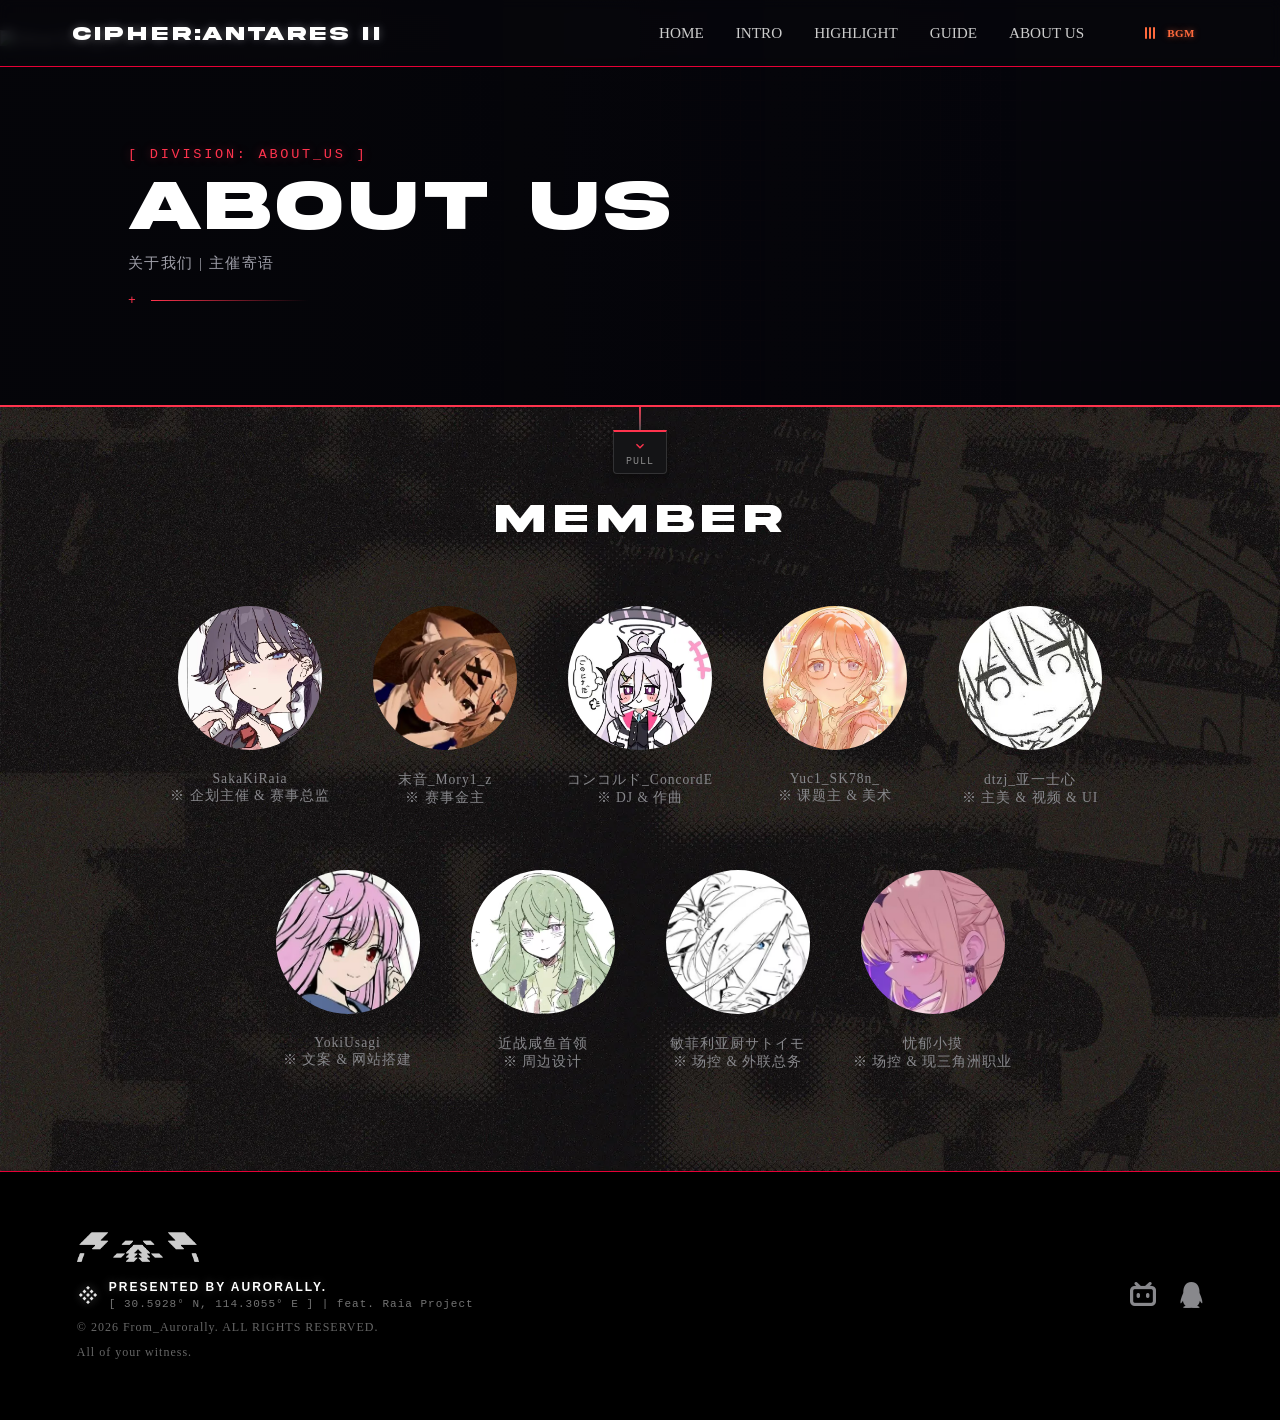
==== commit 512aba89: "renew about" ====
--- a/about.html
+++ b/about.html
@@ -172,7 +172,7 @@
                 <a href="https://space.bilibili.com/13145340" target="_blank" class="member_link_simple">
                     <img src="../../assets/images/about/yao.jpg" alt="Member Avatar" class="member_img_simple">
                 </a>
-                <p class="member_desc_simple">YokiUsagi<br>  ※ 文案 & 网站设计</p>
+                <p class="member_desc_simple">YokiUsagi<br>  ※ 文案 & 网站搭建</p>
             </div>
 
 
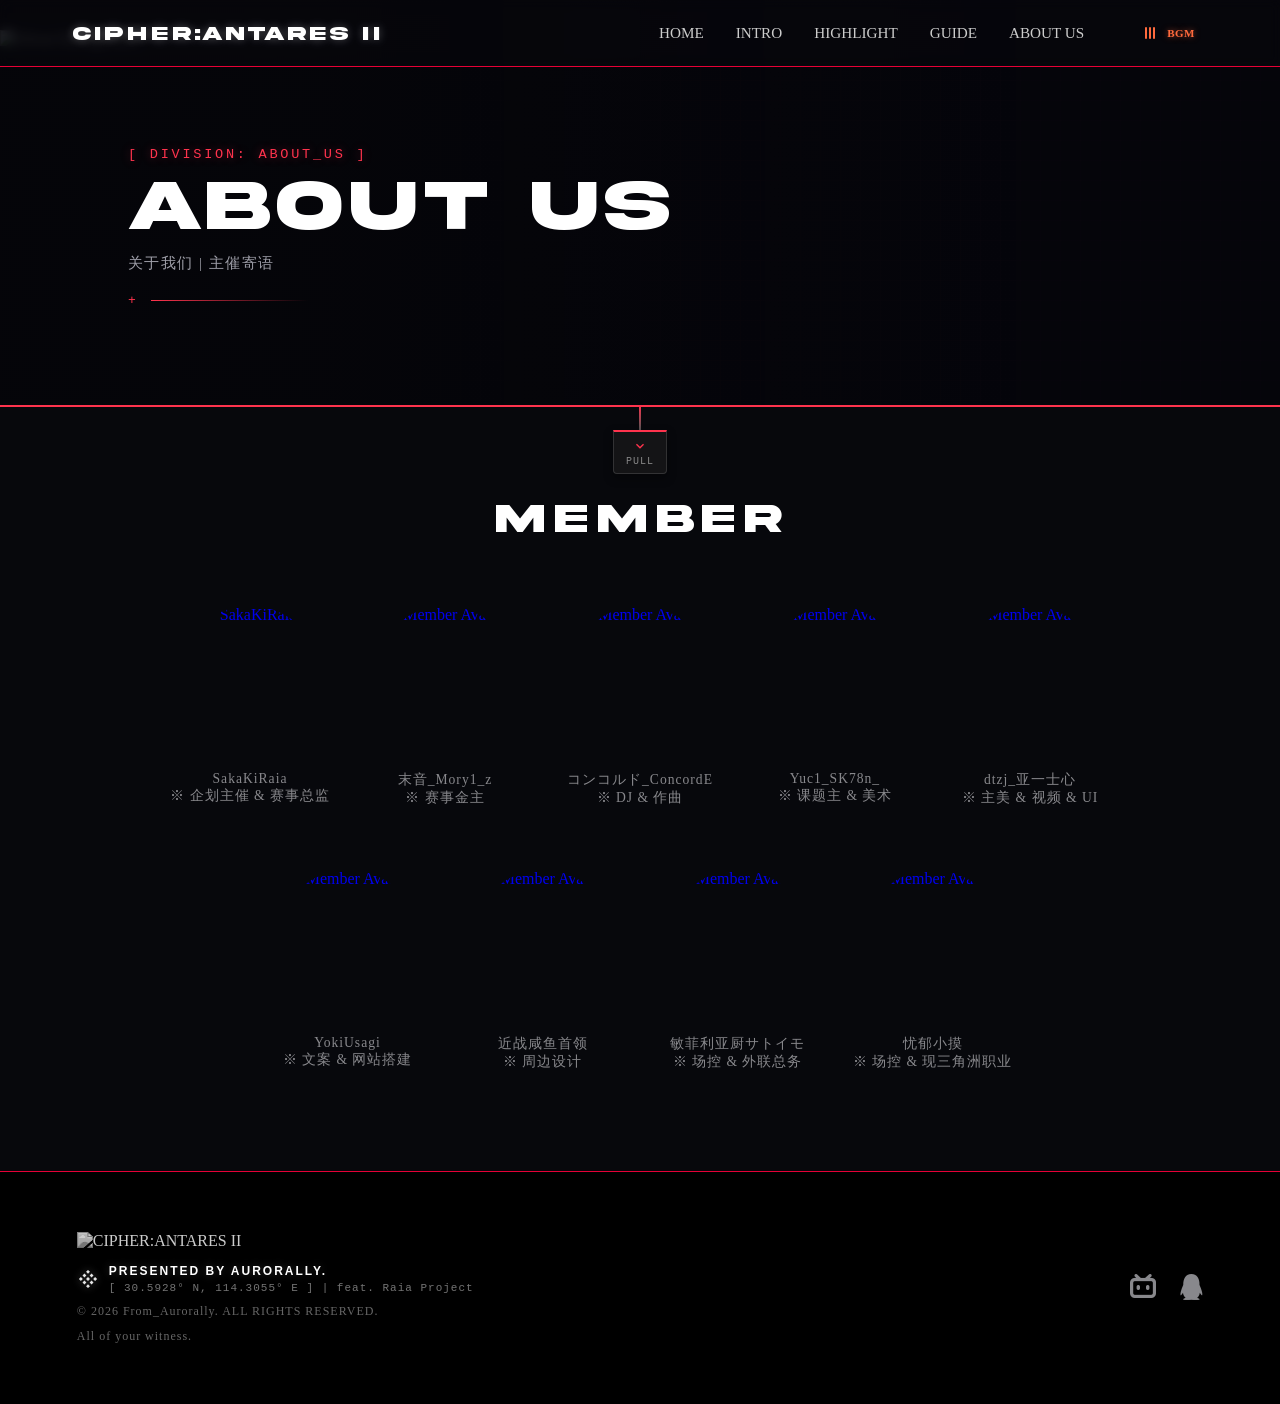
==== commit 5403df60: "delete image href cf r2" ====
--- a/about.html
+++ b/about.html
@@ -4,7 +4,7 @@
   <meta charset="UTF-8" />
   <meta name="viewport" content="width=device-width, initial-scale=1.0" />
   <title>CIPHER:ANTARES | 关于我们</title>
-  <link rel="icon" href="../../assets/images/logo/ca2logo.png" type="image/png" sizes="32x32">
+  <link rel="icon" href="https://togetsu.top/images/logo/ca2logo.png" type="image/png" sizes="32x32">
   <!-- 基础样式 -->
   <link rel="stylesheet" href="assets/css/base.css" />
   <link rel="stylesheet" href="assets/css/layout.css" />
@@ -56,7 +56,7 @@
   
   <section class="about-banner">
     <img 
-      src="../../assets/images/about/banner.webp" 
+      src="https://togetsu.top/images/about/banner.webp" 
       alt="About Background" 
       class="banner-img"
     />
@@ -132,35 +132,35 @@
         <div class="member_matrix_row">
             <div class="member_item_simple">
                 <a href="https://space.bilibili.com/1605823" target="_blank" class="member_link_simple">
-                    <img src="../../assets/images/about/sakaki.jpg" alt="SakaKiRaia" class="member_img_simple">
+                    <img src="https://togetsu.top/images/about/sakaki.jpg" alt="SakaKiRaia" class="member_img_simple">
                 </a>
                 <p class="member_desc_simple">SakaKiRaia<br> ※ 企划主催 & 赛事总监</p>
             </div>
 
             <div class="member_item_simple">
                 <a href="https://space.bilibili.com/10678397" target="_blank" class="member_link_simple">
-                    <img src="../../assets/images/about/moyin.jpg" alt="Member Avatar" class="member_img_simple">
+                    <img src="https://togetsu.top/images/about/moyin.jpg" alt="Member Avatar" class="member_img_simple">
                 </a>
                 <p class="member_desc_simple">末音_Mory1_z<br> ※ 赛事金主</p>
             </div>
 
             <div class="member_item_simple">
                 <a href="https://space.bilibili.com/179640217" target="_blank" class="member_link_simple">
-                    <img src="../../assets/images/about/concorde.jpg" alt="Member Avatar" class="member_img_simple">
+                    <img src="https://togetsu.top/images/about/concorde.jpg" alt="Member Avatar" class="member_img_simple">
                 </a>
                 <p class="member_desc_simple">コンコルド_ConcordE<br> ※ DJ & 作曲</p>
             </div>
 
             <div class="member_item_simple">
                 <a href="https://space.bilibili.com/8405130" target="_blank" class="member_link_simple">
-                    <img src="../../assets/images/about/yuci.jpg" alt="Member Avatar" class="member_img_simple">
+                    <img src="https://togetsu.top/images/about/yuci.jpg" alt="Member Avatar" class="member_img_simple">
                 </a>
                 <p class="member_desc_simple">Yuc1_SK78n_<br> ※ 课题主 & 美术</p>
             </div>
 
             <div class="member_item_simple">
                 <a href="https://space.bilibili.com/71351123" target="_blank" class="member_link_simple">
-                    <img src="../../assets/images/about/yayi.jpg" alt="Member Avatar" class="member_img_simple">
+                    <img src="https://togetsu.top/images/about/yayi.jpg" alt="Member Avatar" class="member_img_simple">
                 </a>
                 <p class="member_desc_simple">dtzj_亚一士心<br>  ※ 主美 & 视频 & UI</p>
             </div>
@@ -170,7 +170,7 @@
 
             <div class="member_item_simple">
                 <a href="https://space.bilibili.com/13145340" target="_blank" class="member_link_simple">
-                    <img src="../../assets/images/about/yao.jpg" alt="Member Avatar" class="member_img_simple">
+                    <img src="https://togetsu.top/images/about/yao.jpg" alt="Member Avatar" class="member_img_simple">
                 </a>
                 <p class="member_desc_simple">YokiUsagi<br>  ※ 文案 & 网站搭建</p>
             </div>
@@ -178,21 +178,21 @@
 
             <div class="member_item_simple">
                 <a href="https://space.bilibili.com/39491863" target="_blank" class="member_link_simple">
-                    <img src="../../assets/images/about/xianyu.jpg" alt="Member Avatar" class="member_img_simple">
+                    <img src="https://togetsu.top/images/about/xianyu.jpg" alt="Member Avatar" class="member_img_simple">
                 </a>
                 <p class="member_desc_simple">近战咸鱼首领<br>  ※ 周边设计</p>
             </div>
 
             <div class="member_item_simple">
                 <a href="https://space.bilibili.com/131552605" target="_blank" class="member_link_simple">
-                    <img src="../../assets/images/about/qie.jpg" alt="Member Avatar" class="member_img_simple">
+                    <img src="https://togetsu.top/images/about/qie.jpg" alt="Member Avatar" class="member_img_simple">
                 </a>
                 <p class="member_desc_simple">敏菲利亚厨サトイモ<br> ※ 场控 & 外联总务</p>
             </div>
 
             <div class="member_item_simple">
                 <a href="https://space.bilibili.com/262949741" target="_blank" class="member_link_simple">
-                    <img src="../../assets/images/about/moi.jpg" alt="Member Avatar" class="member_img_simple">
+                    <img src="https://togetsu.top/images/about/moi.jpg" alt="Member Avatar" class="member_img_simple">
                 </a>
                 <p class="member_desc_simple">忧郁小摸<br> ※ 场控 & 现三角洲职业</p>
             </div>
@@ -229,7 +229,7 @@
     <div class="footer-info">
       <div class="footer-logo">
         <img
-          src="../../assets/images/logo/half-logo.png"
+          src="https://togetsu.top/images/logo/half-logo.png"
           alt="CIPHER:ANTARES II"
         >
 
--- a/assets/css/base.css
+++ b/assets/css/base.css
@@ -124,7 +124,7 @@
   background-color: var(--dark-bg); /* 底色兜底 */
 
   background-image: 
-    url('../images/venue/main-bg.webp'); 
+    url('https://togetsu.top/images/venue/main-bg.webp'); 
   
   background-attachment: fixed;    /* 固定背景，产生视差滚动感 */
   background-position: center top; /* 1080x1920 图片建议从顶部对齐 */
--- a/assets/css/pages/about.css
+++ b/assets/css/pages/about.css
@@ -452,6 +452,6 @@
         height: 110px;
     }
     .member_desc_simple {
-        font-size: 0.75rem;
+        font-size: 0.63rem;
     }
 }
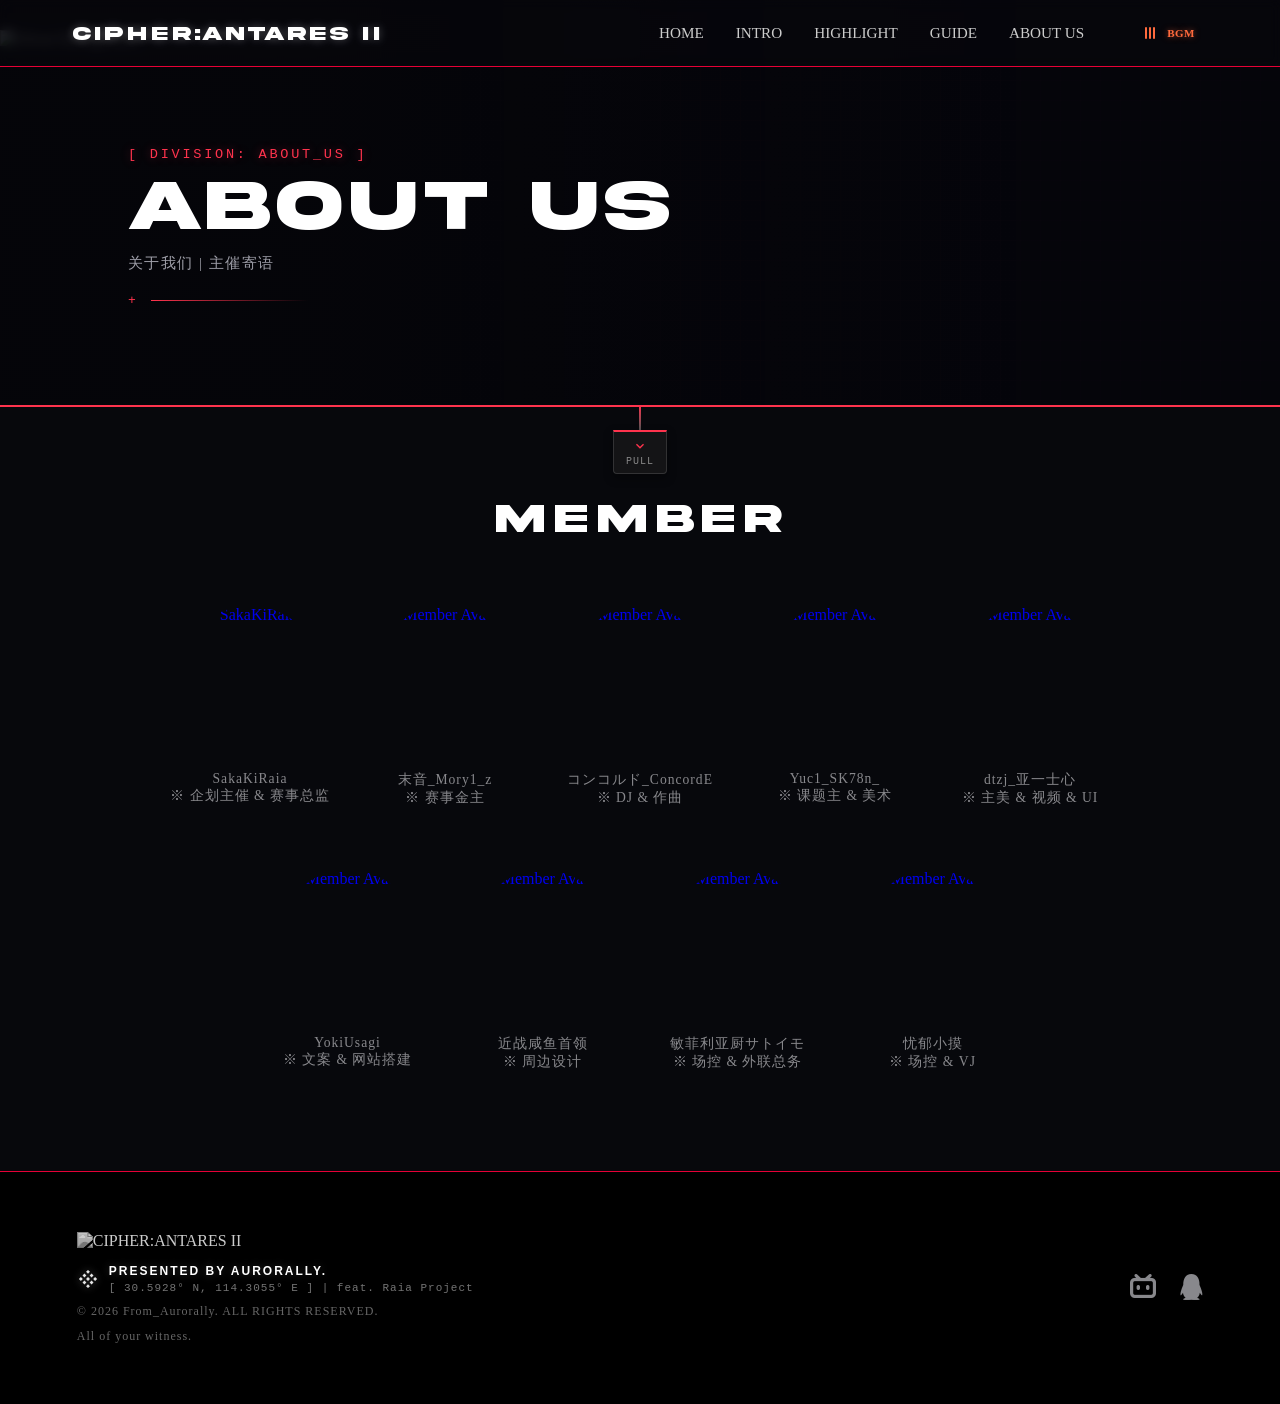
==== commit cfb4256d: "update video" ====
--- a/about.html
+++ b/about.html
@@ -3,6 +3,22 @@
 <head>
   <meta charset="UTF-8" />
   <meta name="viewport" content="width=device-width, initial-scale=1.0" />
+
+
+
+ <meta name="description" content="Cipher: Antares II ヲタ芸赛事组委" />
+
+  <!-- 核心：控制 QQ、微信、Discord 等平台的分享大图 -->
+  <meta property="og:title" content="CIPHER:ANTARES II | 关于我们" />
+  <meta property="og:image" content="https://togetsu.top/images/news/零宣封面.webp" />
+
+  <!-- 核心：控制 Twitter/X 的大图卡片 -->
+  <meta name="twitter:card" content="summary_large_image" />
+  <meta name="twitter:image" content="https://togetsu.top/images/news/零宣封面.webp" />
+
+
+
+
   <title>CIPHER:ANTARES | 关于我们</title>
   <link rel="icon" href="https://togetsu.top/images/logo/ca2logo.png" type="image/png" sizes="32x32">
   <!-- 基础样式 -->
@@ -42,7 +58,7 @@
       <div class="nav-music-btn" id="bgm-btn">
         <div class="music-bars"><span class="bar"></span><span class="bar"></span><span class="bar"></span></div>
         <span class="music-text">BGM</span>
-        <audio id="main-audio" loop><source src="../assets/music/ca2mix.mp3" type="audio/mp3"></audio>
+        <audio id="main-audio" loop><source src="../assets/music/ca2mix2.mp3" type="audio/mp3"></audio>
       </div>
     </div>
   </div>
@@ -194,7 +210,7 @@
                 <a href="https://space.bilibili.com/262949741" target="_blank" class="member_link_simple">
                     <img src="https://togetsu.top/images/about/moi.jpg" alt="Member Avatar" class="member_img_simple">
                 </a>
-                <p class="member_desc_simple">忧郁小摸<br> ※ 场控 & 现三角洲职业</p>
+                <p class="member_desc_simple">忧郁小摸<br> ※ 场控 & VJ</p>
             </div>
 
            
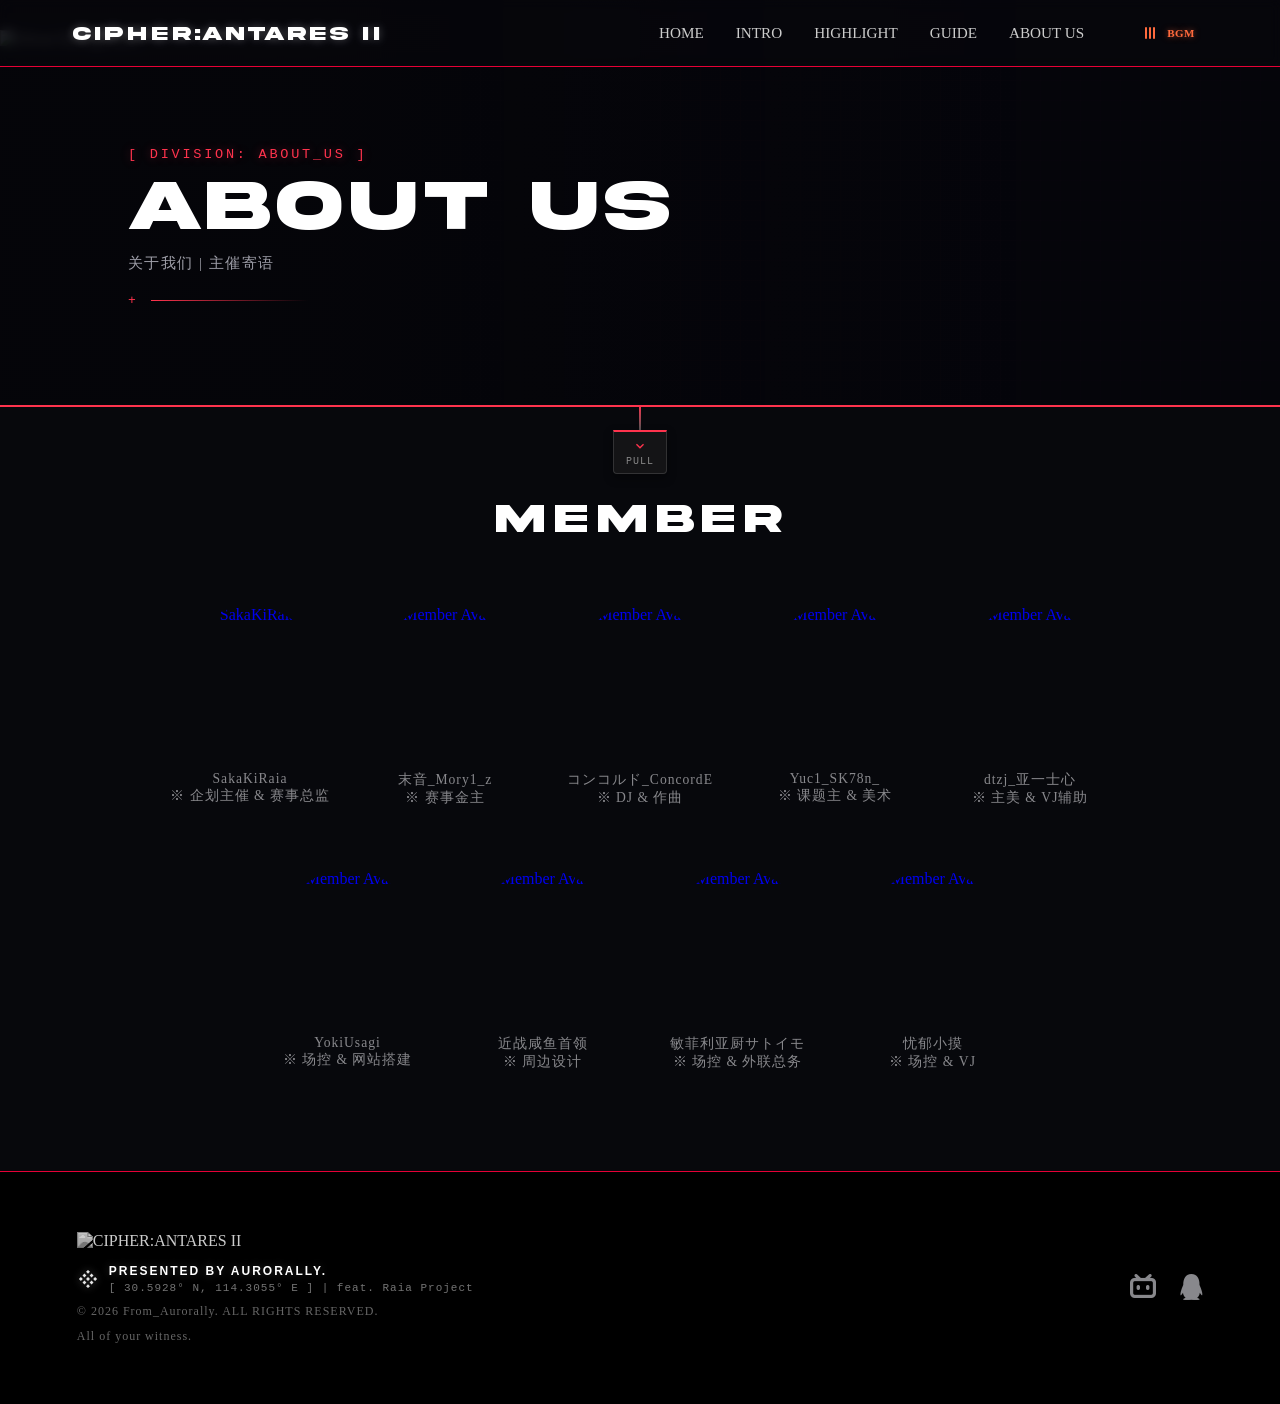
==== commit e2c49586: "update player list" ====
--- a/about.html
+++ b/about.html
@@ -178,7 +178,7 @@
                 <a href="https://space.bilibili.com/71351123" target="_blank" class="member_link_simple">
                     <img src="https://togetsu.top/images/about/yayi.jpg" alt="Member Avatar" class="member_img_simple">
                 </a>
-                <p class="member_desc_simple">dtzj_亚一士心<br>  ※ 主美 & 视频 & UI</p>
+                <p class="member_desc_simple">dtzj_亚一士心<br>  ※ 主美 & VJ辅助</p>
             </div>
         </div>
 
@@ -188,7 +188,7 @@
                 <a href="https://space.bilibili.com/13145340" target="_blank" class="member_link_simple">
                     <img src="https://togetsu.top/images/about/yao.jpg" alt="Member Avatar" class="member_img_simple">
                 </a>
-                <p class="member_desc_simple">YokiUsagi<br>  ※ 文案 & 网站搭建</p>
+                <p class="member_desc_simple">YokiUsagi<br>  ※ 场控 & 网站搭建</p>
             </div>
 
 
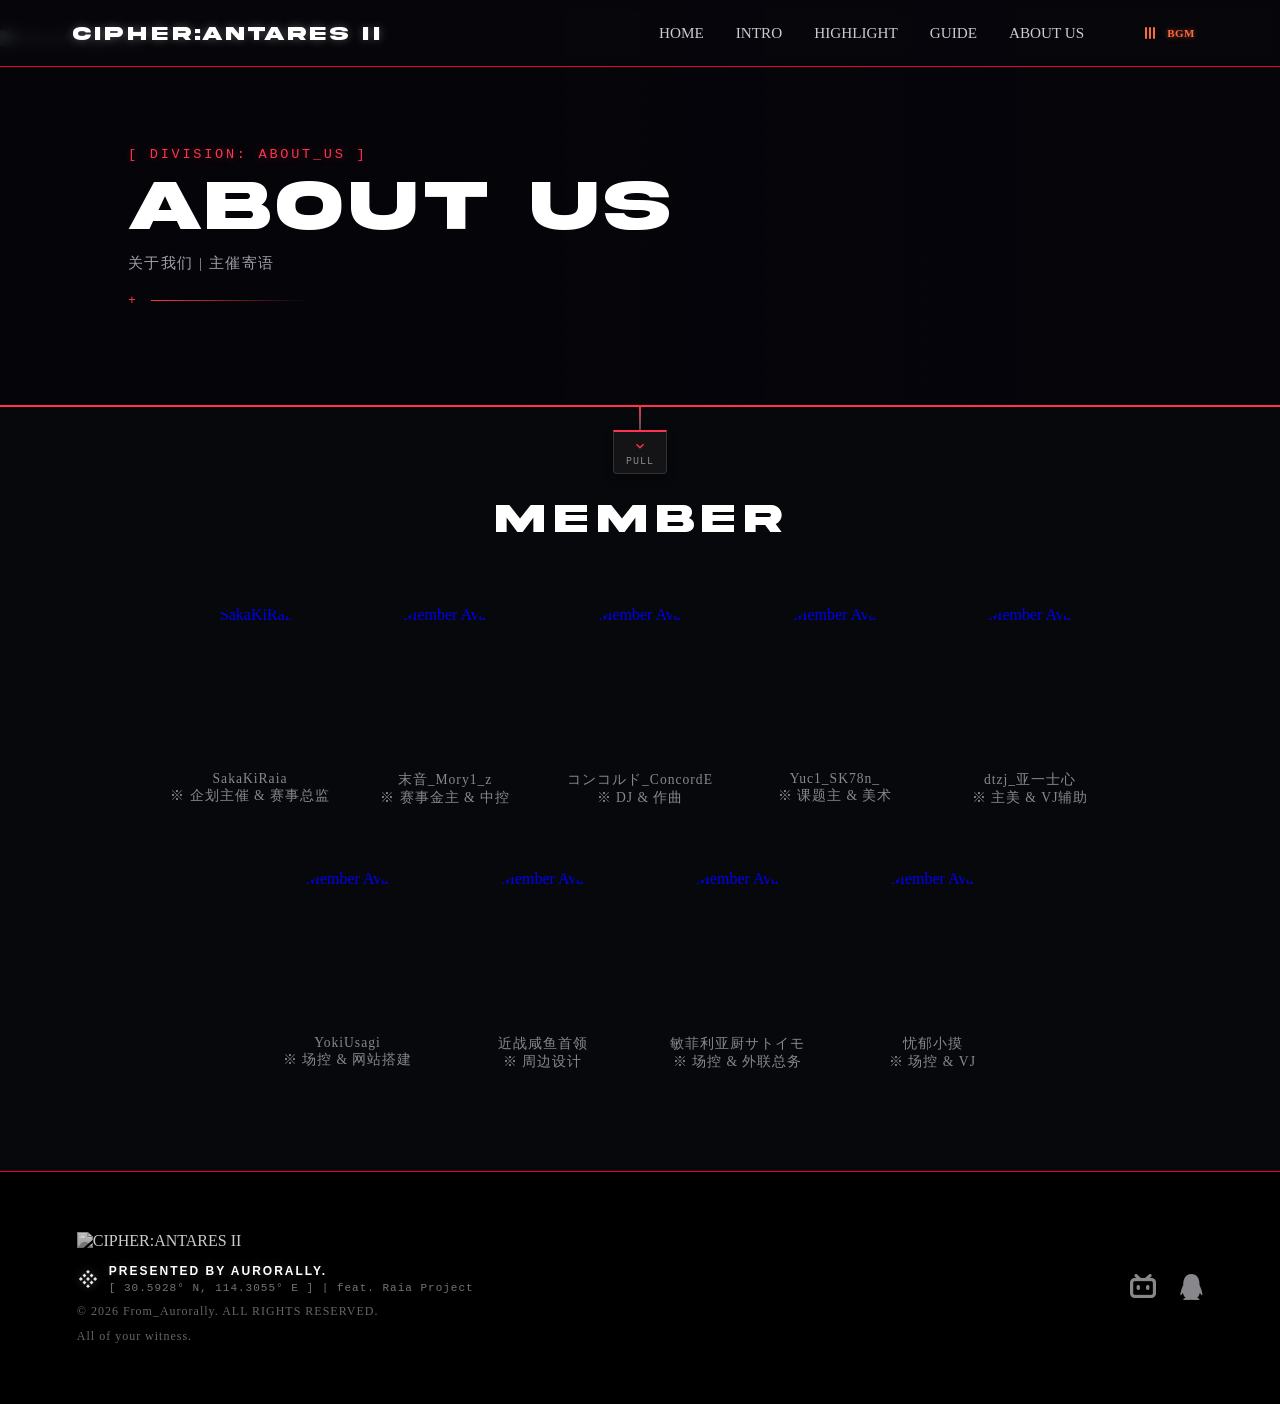
==== commit 62ff8df5: "update program" ====
--- a/about.html
+++ b/about.html
@@ -157,7 +157,7 @@
                 <a href="https://space.bilibili.com/10678397" target="_blank" class="member_link_simple">
                     <img src="https://togetsu.top/images/about/moyin.jpg" alt="Member Avatar" class="member_img_simple">
                 </a>
-                <p class="member_desc_simple">末音_Mory1_z<br> ※ 赛事金主</p>
+                <p class="member_desc_simple">末音_Mory1_z<br> ※ 赛事金主 & 中控</p>
             </div>
 
             <div class="member_item_simple">
